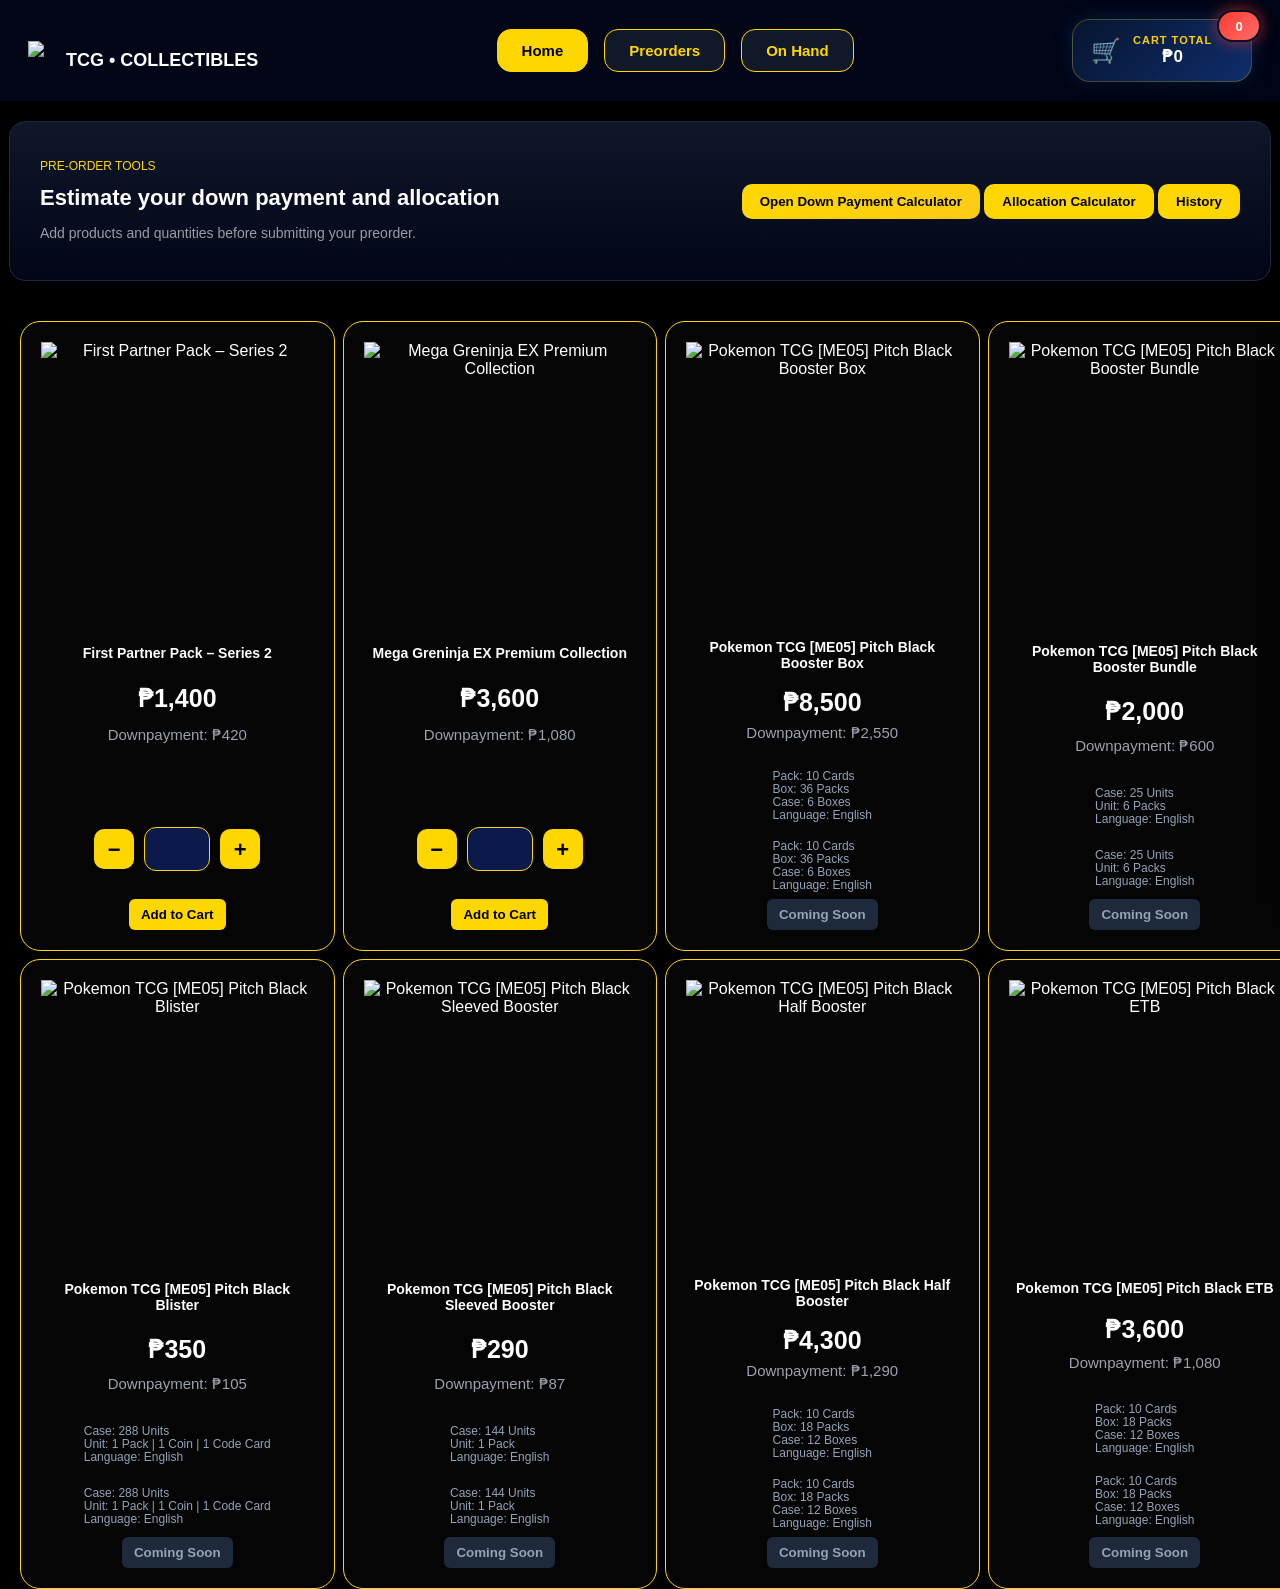
==== index.html @ 14886c49 "Add files via upload" ====
<!DOCTYPE html>

<html lang="en">
<head>
<meta charset="UTF-8">
<meta name="viewport" content="width=device-width, initial-scale=1.0">
<title>ZAKENZA Preorder</title>
<link rel="stylesheet" href="style.css">
</head>

<body>


<div class="topbar">

    <div class="top-left">

        <div class="logo">
            <img src="assets/zakenza-logo.png">
        </div>

        <h1>TCG • COLLECTIBLES</h1>

    </div>

    <!-- CENTER NAV -->
    <div class="top-nav">

        <a href="index.html" class="nav-btn active">
            Home
        </a>

        <a href="index.html" class="nav-btn">
            Preorders
        </a>

        <a href="onhand.html" class="nav-btn">
            On Hand
        </a>

    </div>

    <button class="cart-btn" onclick="toggleCart()">

    <div class="cart-left">
        <span class="cart-icon">🛒</span>

        <div class="cart-info">
            <span class="cart-label">
                Cart Total
            </span>

            <span id="cart-total">
                ₱0
            </span>
        </div>
    </div>

    <span id="cart-count"
    class="cart-badge">
        0
    </span>

</button>


</div>

<div id="cartDrawer" class="cart-drawer">

    <div class="cart-header">
        <h2>YOUR CART</h2>

        <button onclick="toggleCart()">✕</button>
    </div>

   <div id="cartItems" class="cart-items"></div>

<div class="cart-footer">
    <div class="summary-row">
        <span>Total:</span>
        <span id="cartTotal">₱0</span>
    </div>

    <div class="summary-row dp">
        <span>30% DP:</span>
        <span id="cartDP">₱0</span>
    </div>

   <button 
    class="checkout-btn messenger-btn"
    onclick="window.open('https://m.me/marquez.1927/','_blank')">

    Assisted Checkout

</button>

<button
class="checkout-btn qr-btn"
onclick="toggleQR()"
>
    Self Checkout
</button>    
</button>

</div>
        

</div>


<div class="hero-box eurus-style">
  
  <div class="hero-left">
    <p class="tag">PRE-ORDER TOOLS</p>
    <h2>Estimate your down payment and allocation</h2>
    <p class="subtext">
      Add products and quantities before submitting your preorder.
    </p>
  </div>

  <div class="hero-actions">
    <button class="btn btn-gold" onclick="toggleCalculator()">
      Open Down Payment Calculator
    </button>

    <button class="btn btn-dark" onclick="toggleAllocation()">Allocation Calculator</button>
    <button class="btn btn-Gold" onclick="toggleHistory()">History</button>
  </div>

</div>

     
</header>

<!-- ✅ OPEN DOWNPAYMENT CALCULATOR MODAL -->
<div id="calcModal" class="calc-modal hidden">

  <div class="calc-box">

    <div class="calc-header">
      <div>
        <span class="tag">ORDER PLANNING</span>
        <h2>Down Payment Calculator</h2>
      </div>
      <button onclick="toggleCalculator()">✕</button>
    </div>

    <!-- PRODUCT SELECT -->
    <div class="calc-top">
      <select id="calc-product"></select>
      <button onclick="addItem()">Add Product</button>
    </div>

    <!-- TABLE -->
    <div id="calc-items"></div>

    <!-- SUMMARY -->
    <div class="calc-summary">
      <div>
        <p>Items</p>
        <h3 id="calc-count">0</h3>
      </div>

      <div>
        <p>Order Total</p>
        <h3 id="calc-total">₱0</h3>
      </div>

      <div>
        <p>30% Down Payment</p>
        <h3 id="calc-dp">₱0</h3>
      </div>
    </div>

  </div>
</div>

<!-- ALLOCATION MODAL -->
<div id="allocationModal" class="alloc-modal ">
  <div class="alloc-box">

    <div class="alloc-header">
      <div>
        <span class="alloc-tag">ALLOCATION TOOL</span>
        <h2>Allocation Calculator</h2>
      </div>
      <button onclick="toggleAllocation()">✕</button>
    </div>

    <p class="alloc-desc">
      Calculate how many units you will receive based on allocation.
    </p>

    <div class="alloc-grid">

      <!-- LEFT INPUTS -->
      <div class="alloc-inputs">
        <label>Allocation %</label>
        <input id="alloc-input" type="number" step="0.01" placeholder="8.62" oninput="updateAllocation()">

        <label>Units Ordered</label>
        <input id="units-input" type="number" placeholder="100" oninput="updateAllocation()">
      </div>

      <!-- RIGHT RESULT -->
      <div class="alloc-result-box">
        <p>ACTUAL UNITS YOU WILL RECEIVE</p>
        <h1 id="alloc-result">0</h1>

        <div class="alloc-formula" id="alloc-formula"></div>
        <div class="alloc-note" id="alloc-note"></div>
      </div>

    </div>

  </div>
</div>

<div id="qrModal" class="qr-modal hidden">

  <div class="zakenza-pay-box">

    <!-- HEADER -->
    <div class="zakenza-pay-header">

      <div>
        <p class="pay-tag">
          ZAKENZA CHECKOUT
        </p>

        <h2>
          ORDER BREAKDOWN
        </h2>
      </div>

      <button onclick="toggleQR()" class="close-pay">
        ✕
      </button>

    </div>

    <!-- SUMMARY -->
    <div class="zakenza-summary">

     <div class="checkout-summary">

    <div class="summary-top">
        <div>
            <p>TOTAL DOWNPAYMENT DUE (30%)</p>

            <h1 id="checkoutDP">₱0</h1>
        </div>

        <div class="pay-now">
            TO BE PAID NOW
        </div>
    </div>

    <div class="summary-line"></div>

    <div class="summary-bottom">
        <span>BALANCE REMAINING LATER:</span>

        <span id="checkoutBalance">₱0</span>
    </div>

</div>

    <!-- PAYMENT METHODS -->
    <div class="zakenza-payment-grid">

      <!-- GCASH -->
      <div class="zakenza-payment-card">

        <img src="assets/gcash-qr.png">

        <h3>GCash</h3>

        <p>Jose Bernardo Marquez</p>

      </div>

      <!-- MARIBANK -->
      <div class="zakenza-payment-card">

        <img src="assets/maribank-qr.png">

        <h3>MariBank</h3>

        <p>Jose Bernardo Marquez</p>

      </div>

    </div>

    <!-- NOTE -->
    <div class="zakenza-note">

      Pre-orders are subject to supplier allocation.
      By placing a preorder, customer acknowledges
      possible allocation cuts.

    </div>

    <!-- BUTTON -->
    <a
      href="https://m.me/marquez.1927"
      target="_blank"
      class="zakenza-send-btn"
    >
      SEND PROOF TO MESSENGER
    </a>



SEND ORDER

</button>

  </div>

</div>
  </div>

</div>


<!-- SCRIPTS -->
<div id="productContainer"></div>
<script src="script.js"></script>

</body>
</html>
---- style.css ----
body {
  background: #000;
  color: #fff;
  font-family: Arial, sans-serif;
  margin: 0;
}

h1 {
  text-align: center;
  padding: 20px;
  border-bottom: 1px solid gold;
}

#productContainer {
  display: grid;
  grid-template-columns: repeat(3, 1fr);
  gap: 25px; /* more breathing room */
  padding: 30px;
}

.card {
  border: 1px solid gold;
  border-radius: 12px;
  padding: 20px;
  background: #0a0a0a;
  text-align: center;

  display: flex;
  flex-direction: column;
  justify-content: space-between;
}

.card img {
  width: 100%;
  height: 220px;
  object-fit: contain;
  margin-bottom: 10px;
}

.card h3 {
  margin: 10px 0;
}

.timer {
  background: #1a2233;
  padding: 10px;
  border-radius: 8px;
  margin: 10px 0;
  font-size: 14px;
}

.qty {
  display: flex;
  justify-content: center;
  gap: 10px;
  margin-top: 10px;
}

button {
  background: gold;
  border: none;
  padding: 8px 12px;
  border-radius: 6px;
  cursor: pointer;
  font-weight: bold;
}

button:hover {
  background: #ffd700;
}

.summary {
  text-align: center;
  padding: 30px;
  border-top: 1px solid gold;
}

.checkout-btn {
  margin-top: 10px;
  background: gold;
  color: black;
  padding: 10px 20px;
  border-radius: 8px;
  font-weight: bold;
}

/* Optional hover effect */
.card:hover {
  transform: scale(1.02);
  transition: 0.2s;
  box-shadow: 0 0 15px gold;
}



.card {
  background: #111;
  border: 1px solid rgba(255, 215, 0, 0.15);
  border-radius: 12px;
  padding: 15px;
  color: white;
}


/* IMAGE FIX */
.card img {
  width: 100%;
  height: 180px;
  object-fit: contain;
}

/* DP BOX */
.dp-box {
  margin-top: 20px;
  padding: 20px;
  border-radius: 10px;
  background: linear-gradient(135deg, #1e3a8a, #2563eb);
  text-align: center;
}

.product-card {
  display: flex;
  flex-direction: column;
  justify-content: space-between;
  align-items: center;

  background: #0d0d0d;
  border: 1px solid gold;
  border-radius: 12px;
  padding: 20px;

  height: 100%;
  text-align: center;

  transition: 0.2s;
}

#productContainer {
  display: grid;
  grid-template-columns: repeat(2, 1fr);
  gap: 20px;
  padding: 20px;
  max-width: 1400px;
  margin: auto;
}


}

.product-card:hover {
  transform: translateY(-3px);
  box-shadow: 0 0 10px rgba(0,0,0,0.6);
}

.product-card img {
  width: 100%;
  height: 160px;
  object-fit: contain;
}

.product-card h3 {
  font-size: 14px;
  margin: 10px 0;
}

.price {
  font-size: 18px;
  font-weight: bold;
  color: #00ffcc;
}

.products-grid{
    display:grid;
    grid-template-columns:repeat(4,1fr);
    gap:30px;
    padding:40px;
}

.product-card{
    background:#050505;
    border:1px solid gold;
    border-radius:20px;
    padding:20px;
    text-align:center;

    width:100%;
    max-width:280px;
}

.product-card img{
    width:100%;
    height:260px;
    object-fit:contain;
    margin-bottom:20px;
}

.onhand-grid{
    display:grid;
    grid-template-columns:repeat(auto-fit,minmax(260px,1fr));
    gap:30px;

    padding:30px;
    max-width:1400px;
    margin:auto;
}


/* 🔥 HIDE CALCULATOR */
.hidden {
  display: none !important;
}

/* Optional smooth show */
#calculatorBox {
  transition: all 0.3s ease;
}

/* EURUS STYLE HERO */
.eurus-style {
  background: linear-gradient(180deg, #0f172a, #020617);
  border: 1px solid #1e293b;
  border-radius: 16px;
  padding: 25px 30px;
  margin: 20px auto;
  max-width: 1200px;

  display: flex;
  justify-content: space-between;
  align-items: center;
  gap: 20px;
}

.hero-left h2 {
  margin: 5px 0;
  font-size: 22px;
}

.hero-left .subtext {
  opacity: 0.6;
  font-size: 14px;
}

/* BUTTON SYSTEM (UPGRADED) */
.btn {
  padding: 10px 18px;
  border-radius: 10px;
  font-weight: 600;
  cursor: pointer;
  border: none;
  transition: 0.2s;
}


/* 🔥 GOLD PRIMARY */
.btn-gold {
  background: linear-gradient(135deg, gold, #facc15);
  color: black;
}

.btn-dark:hover {
  background: #374151;
}



/* TOPBAR */
.topbar{
    display:grid;
    grid-template-columns:auto 1fr auto;
    align-items:center;

    padding:18px 28px;

    background:#020617;
    
    gap:40px;
}

/* LEFT SIDE */
.top-left{
    display:flex;
    align-items:center;
    gap:2px;
}

.logo img{
    height:72px;
    width:auto;
}

.top-left h1{
    font-size:18px;
    color:white;
    white-space:nowrap;

}

.top-left h1{
    border-bottom:none !important;
    text-decoration:none !important;
    padding-bottom:0 !important;
}

.top-left h1::after{
    display:none !important;
}


/* CENTER NAV */
.top-nav{
    display:flex;
    justify-content:center;
    align-items:center;
    gap:16px;
}

/* NAV BUTTONS */
.nav-btn{
    padding:12px 24px;

    border-radius:14px;

    background:#111827;
    border:1px solid gold;

    color:gold;
    text-decoration:none;

    font-weight:700;
    font-size:15px;

    transition:.2s;
}

.nav-btn:hover{
    background:gold;
    color:black;
}

.nav-btn.active{
    background:gold;
    color:black;
}

/* CART */
.cart-box{
    justify-self:end;

    display:flex;
    align-items:center;
    gap:18px;

    background:linear-gradient(135deg,#0b1d4d,#102a6d);

    border:1px solid rgba(255,215,0,.3);
    border-radius:20px;

    padding:16px 24px;

    width:100%;
    min-width:320px;
    max-width:520px;
}

/* PRODUCT GRID - 4 PER ROW */
#productContainer {
  display: grid;
  grid-template-columns: repeat(4, 1fr);
  gap: 50px;
  padding: 20px;
}


.card:hover {
  transform: translateY(-5px);
  transition: 0.3s ease;
  border-color: gold;
}


/* PRICE */
.price {
  font-size: 25px;
  font-weight: bold;
  color: #fff;
}

.dp {
  font-size: 15px;
  color: #9ca3af;
  margin-bottom: 10px;
}




/* OPEN = ACTIVE */
.btn-add.open {
  background: gold;
  color: black;
  cursor: pointer;
}

/* COMING / CLOSED */
.btn-add.coming,
.btn-add.closed {
  background: #1e293b;
  color: #94a3b8;
  cursor: not-allowed;
}

/* hover only for open */
.btn-add.open:hover {
  background: #ffd700;
  transform: translateY(-1px);
}

.details {
  text-align: left;   /* 👈 LEFT ALIGN */
  font-size: 12px;    /* 👈 SMALLER FONT */
  color: #94a3b8;
  margin-top: 10px;
  line-height: 1;
}

.product-card {
  text-align: center; /* keeps title centered */
}

.details p {
  margin: 1px 0;
}

.details p {
  display: flex;
  justify-content: space-between;
}

/* MODAL OPEN DOWNPAYMENT */
.calc-modal {
  position: fixed;
  inset: 0;
  background: rgba(0,0,0,0.7);
  display: flex;
  justify-content: center;
  align-items: center;
  z-index: 999;
}

.calc-modal.hidden {
  display: none;
}

.calc-box {
  width: 900px;
  background: #0b0b0b;
  border: 1px solid gold;
  border-radius: 14px;
  padding: 20px;
}

/* HEADER */
.calc-header {
  display: flex;
  justify-content: space-between;
  align-items: center;
}

.calc-header h2 {
  margin: 0;
}

.tag {
  color: gold;
  font-size: 12px;
}

/* TOP */
.calc-top {
  display: flex;
  gap: 10px;
  margin: 15px 0;
}

.calc-top select {
  flex: 1;
  padding: 10px;
  background: #111;
  border: 1px solid gold;
  color: white;
}

.calc-top button {
  background: gold;
  border: none;
  padding: 10px 15px;
  font-weight: bold;
  cursor: pointer;
}

/* ITEMS */
.calc-item {
  display: flex;
  justify-content: space-between;
  align-items: center;
  background: #111;
  border: 1px solid rgba(255,215,0,0.2);
  border-radius: 10px;
  padding: 10px;
  margin-bottom: 10px;
}

.calc-item input {
  width: 80px;
  padding: 5px;
  background: #000;
  border: 1px solid gold;
  color: white;
}

/* SUMMARY */
.calc-summary {
  display: flex;
  justify-content: space-between;
  margin-top: 20px;
  gap: 10px;
}

.calc-summary div {
  flex: 1;
  background: #111;
  padding: 15px;
  border-radius: 10px;
  text-align: center;
}

.calc-summary h3 {
  margin: 5px 0 0;
  color: gold;
}

/* =========================
   ALLOCATION MODAL (CLEAN FIX)
========================= */

.alloc-modal {
  position: fixed;
  inset: 0;
  background: rgba(0, 0, 0, 0.6);

  display: flex;
  align-items: center;
  justify-content: center;

  opacity: 0;
  visibility: hidden;
  pointer-events: none;

  transition: 0.2s ease;
  z-index: 9999;
}

/* SHOW STATE */
.alloc-modal.show {
  opacity: 1;
  visibility: visible;
  pointer-events: auto;
}

/* BOX */
.alloc-box {
  width: 90%;
  max-width: 850px;
  background: linear-gradient(135deg, #0b1220, #020617);
  border: 1px solid rgba(255, 215, 0, 0.2);
  border-radius: 16px;
  padding: 25px;
  color: white;

  transform: scale(0.95);
  transition: 0.2s ease;
}

/* ANIMATION */
.alloc-modal.show .alloc-box {
  transform: scale(1);
}

/* HEADER */
.alloc-header {
  display: flex;
  justify-content: space-between;
  align-items: center;
}

.alloc-header h2 {
  margin: 0;
}

.alloc-tag {
  font-size: 12px;
  color: gold;
}

/* DESCRIPTION */
.alloc-desc {
  margin: 10px 0 20px;
  opacity: 0.7;
}

/* GRID */
.alloc-grid {
  display: grid;
  grid-template-columns: 1fr 1fr;
  gap: 20px;
}

/* INPUTS */
.alloc-inputs label {
  display: block;
  margin-top: 10px;
  font-size: 13px;
}

.alloc-inputs input {
  width: 100%;
  padding: 12px;
  margin-top: 5px;

  background: #0a0a0a;
  border: 1px solid rgba(255, 215, 0, 0.2);
  border-radius: 10px;

  color: white;
}

/* RESULT BOX */
.alloc-result-box {
  background: #0a0a0a;
  border: 1px solid rgba(255, 215, 0, 0.2);
  border-radius: 12px;
  padding: 20px;
}

.alloc-result-box h1 {
  font-size: 48px;
  margin: 10px 0;
  color: gold;
}

/* TEXT */
.alloc-formula {
  font-size: 13px;
  opacity: 0.8;
}

.alloc-note {
  font-size: 12px;
  opacity: 0.6;
  margin-top: 5px;
}

.qty-box{
    display:flex;
    align-items:center;
    justify-content:center;
    gap:10px;
    margin:15px 0;
}

.qty-btn{
    width:40px;
    height:40px;
    border:none;
    border-radius:10px;
    background:#ffd700;
    font-size:22px;
    font-weight:bold;
    cursor:pointer;
}

.qty-btn:hover {
  transform: scale(1.08);
  box-shadow: 0 0 10px gold;
}

.qty-value {
  color: white;
  font-size: 18px;
  font-weight: bold;
  min-width: 20px;
  text-align: center;
}

.qty-input{
    width:60px;
    height:40px;
    text-align:center;
    border-radius:12px;
    border:1px solid #ffd700;
    background:#0b1a4a;
    color:white;
    font-size:20px;
    font-weight:bold;
}

.cart-btn{
    position: relative;
    display: flex;
    align-items: center;
    gap: 10px;

    background: linear-gradient(
        135deg,
        #1d4ed8,
        #2563eb
    );

    color: white;

    border: none;

    padding: 14px 22px;

    border-radius: 18px;

    font-weight: 700;
    font-size: 22px;

    cursor: pointer;

    box-shadow:
    0 0 20px rgba(37,99,235,.35);

    transition: .2s;
}

.cart-btn{
    position: relative;

    display: flex;
    align-items: center;
    justify-content: space-between;

    min-width: 180px;

    padding: 14px 18px;

    border: 1px solid rgba(255,215,0,.25);

    border-radius: 18px;

    background:
    linear-gradient(
        135deg,
        #07152f,
        #0f2d6b
    );

    color: white;

    cursor: pointer;

    transition: .25s ease;

    box-shadow:
    0 10px 30px rgba(0,0,0,.45),
    0 0 20px rgba(37,99,235,.25);
}

.cart-btn:hover{
    transform: translateY(-3px);

    box-shadow:
    0 15px 35px rgba(0,0,0,.6),
    0 0 25px rgba(255,215,0,.15);
}

.cart-left{
    display: flex;
    align-items: center;
    gap: 12px;
}

.cart-icon{
    font-size: 24px;
}

.cart-info{
    display: flex;
    flex-direction: column;
}

.cart-label{
    font-size: 11px;
    color: #facc15;
    letter-spacing: 1px;
    text-transform: uppercase;
}

#cart-total{
    font-size: 17px;
    font-weight: 800;
}

.cart-badge{
    position: absolute;

    top: -10px;
    right: -10px;

    min-width: 28px;
    height: 28px;

    padding: 0 6px;

    border-radius: 999px;

    background:
    linear-gradient(
        135deg,
        #ff3b30,
        #ff6b6b
    );

    color: white;

    display: flex;
    align-items: center;
    justify-content: center;

    font-size: 13px;
    font-weight: 800;

    border: 2px solid #0b1020;

    box-shadow:
    0 0 15px rgba(255,59,48,.6);
}

.cart-drawer{
    position:fixed;
    top:0;
    right:-420px;
    width:380px;
    height:100vh;
    background:#050505;
    border-left:2px solid #ffd700;
    z-index:9999;
    transition:0.35s ease;
    display:flex;
    flex-direction:column;
    box-shadow:-10px 0 30px rgba(0,0,0,0.5);
}

.cart-drawer.show{
    right:0;
}

.cart-header{
    padding:24px 20px;
    border-bottom:1px solid rgba(255,255,255,0.08);
    display:flex;
    justify-content:space-between;
    align-items:center;
}

.cart-header h2{
    color:white;
    font-size:30px;
    font-weight:800;
    margin:0;
}

.cart-close{
    width:36px;
    height:36px;
    border:none;
    border-radius:10px;
    background:#ffd700;
    color:black;
    font-weight:800;
    cursor:pointer;
}

.cart-items{
    flex:1;
    overflow-y:auto;
    padding:20px;
}

.cart-item{
    display:flex;
    gap:14px;
    padding:16px 0;
    border-bottom:1px solid rgba(255,255,255,0.08);
}

.cart-item-img{
    width:75px;
    height:75px;
    object-fit:contain;
    background:#0f172a;
    border:1px solid #ffd700;
    border-radius:12px;
    padding:6px;
    flex-shrink:0;
}

.cart-item-details{
    flex:1;
}

.cart-item-name{
    color:white;
    font-size:14px;
    font-weight:700;
    line-height:1.4;
    margin-bottom:8px;
}

.cart-item-price{
    color:#ffd700;
    font-size:18px;
    font-weight:800;
    margin-bottom:12px;
}

.cart-controls{
    display:flex;
    justify-content:space-between;
    align-items:center;
}

.cart-qty{
    display:flex;
    align-items:center;
    gap:8px;
}

.cart-qty button{
    width:28px;
    height:28px;
    border:none;
    border-radius:8px;
    background:#142c7d;
    color:white;
    font-weight:700;
    cursor:pointer;
}

.cart-qty span{
    color:white;
    font-weight:700;
    min-width:20px;
    text-align:center;
}

.remove-btn{
    border:none;
    background:#ff2d2d;
    color:white;
    padding:7px 12px;
    border-radius:8px;
    cursor:pointer;
    font-size:12px;
    font-weight:700;
}

.cart-footer{
    padding:20px;
    border-top:1px solid rgba(255,255,255,0.08);
    background:#08122c;
}

.summary-row{
    display:flex;
    justify-content:space-between;
    align-items:center;
    margin-bottom:12px;
    color:white;
    font-size:15px;
    font-weight:700;
}

.summary-row.dp{
    color:#ffd700;
    font-size:20px;
    font-weight:800;
    margin-bottom:20px;
}

.checkout-btn,
.qr-btn{
    width:100%;
    border:none;
    border-radius:12px;
    padding:15px;
    font-size:14px;
    font-weight:800;
    cursor:pointer;
    transition:0.2s ease;
}

.checkout-btn{
    background:#0f2f91;
    color:white;
    margin-bottom:10px;
}

.qr-btn{
    background:#2563eb;
    color:white;
}

.checkout-btn:hover,
.qr-btn:hover{
    transform:translateY(-2px);
}

.cart-items::-webkit-scrollbar{
    width:6px;
}

.cart-items::-webkit-scrollbar-thumb{
    background:#ffd700;
    border-radius:10px;
}

.qr-modal{
    position:fixed;
    inset:0;
    background:rgba(0,0,0,.85);
    display:flex;
    align-items:center;
    justify-content:center;
    z-index:9999;
    padding:20px;
}

.qr-box{
    width:900px;
    max-width:100%;
    background:#020817;
    border:1px solid gold;
    border-radius:24px;
    padding:30px;
}

.qr-header{
    display:flex;
    justify-content:space-between;
    align-items:center;
    color:white;
    margin-bottom:10px;
}

.qr-header h2{
    font-size:32px;
    font-weight:800;
}

.qr-header button{
    background:gold;
    border:none;
    width:40px;
    height:40px;
    border-radius:10px;
    cursor:pointer;
    font-weight:bold;
}




.qr-sub{
    color:#94a3b8;
    margin-bottom:25px;
}

.qr-grid{
    display:grid;
    grid-template-columns:1fr 1fr;
    gap:25px;
}

.qr-card{
    background:#08122b;
    border:1px solid #1e3a8a;
    border-radius:20px;
    padding:20px;
    text-align:center;
}

.qr-card h3{
    color:gold;
    margin-top:15px;
    font-size:24px;
}

.qr-name{
    color:white;
    opacity:.8;
}

.qr-note{
    margin-top:25px;
    text-align:center;
    color:#cbd5e1;
    font-size:14px;
}

.hidden{
    display:none;
}

@media(max-width:768px){

    .qr-grid{
        grid-template-columns:1fr;
    }

    .qr-box{
        padding:20px;
    }
}

.qr-card img{
    width:100%;
    height:260px;

    object-fit:contain;

    display:block;

    margin:0 auto;

    background:#f5f5f5;

    border-radius:14px;

    padding:10px;
}

.qr-card{
    display:flex;
    flex-direction:column;
    justify-content:flex-start;

    align-items:center;

    min-height:430px;
}

.qr-grid{
    display:grid;

    grid-template-columns:1fr 1fr;

    gap:20px;

    align-items:start;
}


.messenger-link{
    color:gold;
    font-weight:700;
    text-decoration:none;
}

.messenger-link:hover{
    text-decoration:underline;
}

.zakenza-pay-box{
    width:680px;
    max-width:95%;
    background:#050505;
    border:2px solid gold;
    border-radius:28px;
    padding:22px;
    color:white;
}

.zakenza-pay-header{
    display:flex;
    justify-content:space-between;
    align-items:center;
    margin-bottom:25px;
}

.pay-tag{
    color:gold;
    font-size:13px;
    font-weight:700;
    margin-bottom:5px;
}

.zakenza-pay-header h2{
    font-size:28px;
    font-weight:900;
}

.close-pay{
    width:42px;
    height:42px;
    border:none;
    border-radius:14px;
    background:gold;
    font-size:20px;
    cursor:pointer;
    font-weight:bold;
}

.zakenza-summary{
    background:linear-gradient(135deg,#001847,#0b2d8f);
    border-radius:20px;
    padding:18px 22px;
    margin-bottom:18px;
}

.summary-top{
    display:flex;
    justify-content:space-between;
    align-items:flex-end;
}

.summary-top p{
    color:#cbd5e1;
    font-size:14px;
}

.summary-top h1{
    font-size:34px;
    color:gold;
    margin-top:6px;
    margin-bottom:0;
}

.pay-now{
    font-weight:800;
    color:white;
    font-size:14px;
}

.summary-bottom{
    margin-top:12px;
    padding-top:10px;
    border-top:1px solid rgba(255,255,255,.15);

    display:flex;
    justify-content:space-between;

    font-weight:700;
    font-size:14px;
}

.zakenza-payment-grid{
    display:grid;
    grid-template-columns:1fr 1fr;
    gap:14px;
    margin-bottom:18px;
}

.zakenza-payment-card{
    background:#08122b;
    border:1px solid #1e40af;
    border-radius:18px;

    padding:14px;

    display:flex;
    flex-direction:column;
    align-items:center;

    overflow:hidden;
}

.zakenza-payment-card img{
    width:260px;
    height:260px;

    object-fit:contain;
    object-position:center;

    display:block;

    margin:auto;

    background:#f5f5f5;

    border-radius:14px;

    padding:12px;
}

.zakenza-payment-card{
    min-height:420px;
}

.zakenza-payment-card h3{
    margin-top:14px;
    color:gold;
    font-size:20px;
}

.zakenza-payment-card p{
    color:#cbd5e1;
    margin-top:8px;
    font-size:13px;
}

.zakenza-note{
    background:#111827;
    border:1px dashed rgba(255,255,255,.2);
    border-radius:18px;

    padding:14px;

    text-align:center;

    color:#cbd5e1;

    line-height:1.5;

    margin-bottom:18px;

    font-size:13px;
}

.zakenza-send-btn{
    display:flex;
    justify-content:center;
    align-items:center;

    width:100%;
    height:54px;

    background:linear-gradient(135deg,#1d4ed8,#2563eb);

    border-radius:14px;

    color:white;
    text-decoration:none;

    font-weight:900;
    font-size:17px;

    transition:.2s;
}

.zakenza-send-btn:hover{
    transform:translateY(-2px);
    opacity:.9;
}

@media(max-width:768px){

    .zakenza-payment-grid{
        grid-template-columns:1fr;
    }

    .summary-top{
        flex-direction:column;
        align-items:flex-start;
        gap:10px;
    }

.stock{
    color:#7cff7c;
    font-size:14px;
    margin-top:8px;
    margin-bottom:10px;
    font-weight:600;
}

.cart-drawer{
    position: fixed;
    top: 0;
    right: -420px;
    width: 380px;
    height: 100vh;
    background: #111;
    border-left: 2px solid gold;
    z-index: 999999;
    transition: 0.3s ease;
    padding: 20px;
    overflow-y: auto;
}

.cart-drawer.open{
    right: 0;
}

.cart-header{
    display: flex;
    justify-content: space-between;
    align-items: center;
    margin-bottom: 20px;
}

.cart-header h2{
    color: gold;
}

.cart-items{
    color: white;
}

.cart-footer{
    margin-top: 20px;
}
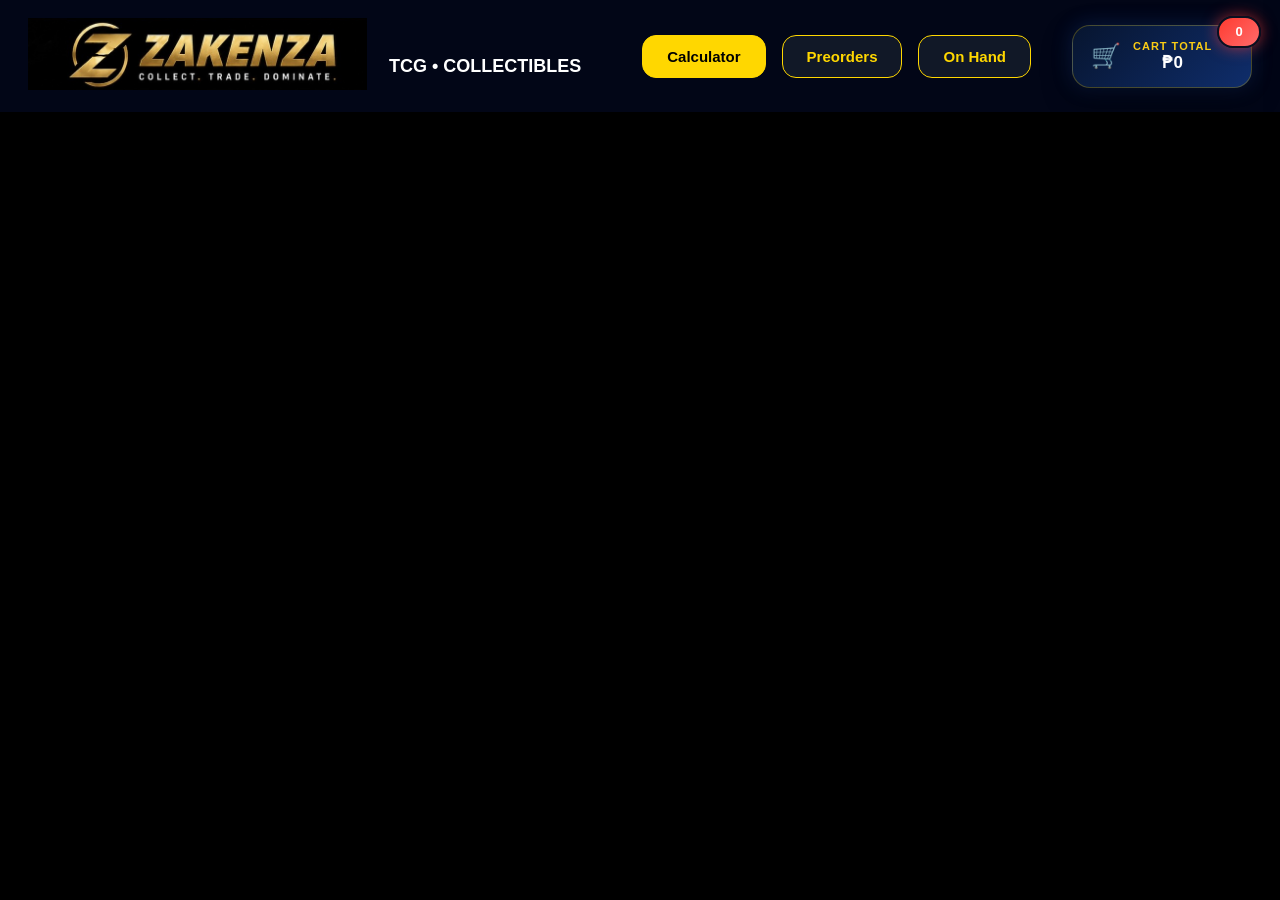
==== commit bea4e67b: "Update index.html" ====
--- a/index.html
+++ b/index.html
@@ -26,9 +26,9 @@
     <!-- CENTER NAV -->
     <div class="top-nav">
 
-        <a href="index.html" class="nav-btn active">
-            Home
-        </a>
+        <button class="nav-btn active" onclick="toggleCalculator()">
+    Calculator
+</button>
 
         <a href="index.html" class="nav-btn">
             Preorders
@@ -109,113 +109,90 @@
 </div>
 
 
-<div class="hero-box eurus-style">
-  
-  <div class="hero-left">
-    <p class="tag">PRE-ORDER TOOLS</p>
-    <h2>Estimate your down payment and allocation</h2>
-    <p class="subtext">
-      Add products and quantities before submitting your preorder.
-    </p>
   </div>
 
-  <div class="hero-actions">
-    <button class="btn btn-gold" onclick="toggleCalculator()">
-      Open Down Payment Calculator
-    </button>
-
-    <button class="btn btn-dark" onclick="toggleAllocation()">Allocation Calculator</button>
-    <button class="btn btn-Gold" onclick="toggleHistory()">History</button>
-  </div>
-
-</div>
-
-     
-</header>
-
-<!-- ✅ OPEN DOWNPAYMENT CALCULATOR MODAL -->
+</div>
+
+
+<!-- CALCULATOR MODAL -->
+<!-- CALCULATOR MODAL -->
 <div id="calcModal" class="calc-modal hidden">
 
-  <div class="calc-box">
-
-    <div class="calc-header">
-      <div>
-        <span class="tag">ORDER PLANNING</span>
-        <h2>Down Payment Calculator</h2>
-      </div>
-      <button onclick="toggleCalculator()">✕</button>
-    </div>
-
-    <!-- PRODUCT SELECT -->
-    <div class="calc-top">
-      <select id="calc-product"></select>
-      <button onclick="addItem()">Add Product</button>
-    </div>
-
-    <!-- TABLE -->
-    <div id="calc-items"></div>
-
-    <!-- SUMMARY -->
-    <div class="calc-summary">
-      <div>
-        <p>Items</p>
-        <h3 id="calc-count">0</h3>
-      </div>
-
-      <div>
-        <p>Order Total</p>
-        <h3 id="calc-total">₱0</h3>
-      </div>
-
-      <div>
-        <p>30% Down Payment</p>
-        <h3 id="calc-dp">₱0</h3>
-      </div>
-    </div>
-
-  </div>
-</div>
-
-<!-- ALLOCATION MODAL -->
-<div id="allocationModal" class="alloc-modal ">
-  <div class="alloc-box">
-
-    <div class="alloc-header">
-      <div>
-        <span class="alloc-tag">ALLOCATION TOOL</span>
-        <h2>Allocation Calculator</h2>
-      </div>
-      <button onclick="toggleAllocation()">✕</button>
-    </div>
-
-    <p class="alloc-desc">
-      Calculate how many units you will receive based on allocation.
-    </p>
-
-    <div class="alloc-grid">
-
-      <!-- LEFT INPUTS -->
-      <div class="alloc-inputs">
-        <label>Allocation %</label>
-        <input id="alloc-input" type="number" step="0.01" placeholder="8.62" oninput="updateAllocation()">
-
-        <label>Units Ordered</label>
-        <input id="units-input" type="number" placeholder="100" oninput="updateAllocation()">
-      </div>
-
-      <!-- RIGHT RESULT -->
-      <div class="alloc-result-box">
-        <p>ACTUAL UNITS YOU WILL RECEIVE</p>
-        <h1 id="alloc-result">0</h1>
-
-        <div class="alloc-formula" id="alloc-formula"></div>
-        <div class="alloc-note" id="alloc-note"></div>
-      </div>
-
-    </div>
-
-  </div>
-</div>
+    <div class="calc-box">
+
+        <div class="calc-header">
+
+            <div>
+                <span class="tag">ORDER PLANNING</span>
+                <h2>Calculator</h2>
+            </div>
+
+            <button onclick="toggleCalculator()">✕</button>
+
+        </div>
+
+        <h3>Down Payment & Allocation Calculator</h3>
+
+        <div class="calc-top">
+
+            <label for="calc-product">Select Product</label>
+
+            <select
+                id="calc-product"
+                onchange="updateCalculator()">
+            </select>
+
+        </div>
+
+        <div class="alloc-grid">
+
+            <div class="alloc-inputs">
+
+               <label for="alloc-input">Allocation %</label>
+
+                <input
+                    id="alloc-input"
+                    type="number"
+                    step="0.01"
+                    placeholder="8.62"
+                    oninput="updateCalculator()">
+
+               <label for="units-input">Units Ordered</label>
+
+                <input
+                    id="units-input"
+                    type="number"
+                    placeholder="100"
+                    oninput="updateCalculator()">
+
+                <div class="calc-summary-card">
+
+                    <p>Total Down Payment (30%)</p>
+
+                    <h2 id="calc-dp">₱0</h2>
+
+                </div>
+
+            </div>
+
+            <div class="alloc-result-box">
+
+                <p>ACTUAL UNITS YOU WILL RECEIVE</p>
+
+                <h2 id="alloc-result">0 Units</h2>
+
+                <div id="alloc-formula"></div>
+
+                <div id="alloc-note"></div>
+
+            </div>
+
+        </div>
+
+    </div>
+
+</div>
+
 
 <div id="qrModal" class="qr-modal hidden">
 
@@ -265,6 +242,8 @@
         <span id="checkoutBalance">₱0</span>
     </div>
 
+
+
 </div>
 
     <!-- PAYMENT METHODS -->
@@ -304,31 +283,22 @@
     </div>
 
     <!-- BUTTON -->
-    <a
-      href="https://m.me/marquez.1927"
-      target="_blank"
-      class="zakenza-send-btn"
-    >
-      SEND PROOF TO MESSENGER
-    </a>
-
-
-
-SEND ORDER
-
-</button>
-
-  </div>
-
-</div>
-  </div>
-
-</div>
-
-
-<!-- SCRIPTS -->
+   <a
+    href="https://m.me/marquez.1927"
+    target="_blank"
+    class="zakenza-send-btn">
+    SEND PROOF TO MESSENGER
+</a>
+
+</div> <!-- zakenza-note area -->
+</div> <!-- zakenza-pay-box -->
+</div> <!-- qrModal -->
+
+<!-- PRODUCTS -->
 <div id="productContainer"></div>
+
+<script src="Products.js"></script>
 <script src="script.js"></script>
 
 </body>
-</html>+</html>
--- a/style.css
+++ b/style.css
@@ -9,25 +9,6 @@
   text-align: center;
   padding: 20px;
   border-bottom: 1px solid gold;
-}
-
-#productContainer {
-  display: grid;
-  grid-template-columns: repeat(3, 1fr);
-  gap: 25px; /* more breathing room */
-  padding: 30px;
-}
-
-.card {
-  border: 1px solid gold;
-  border-radius: 12px;
-  padding: 20px;
-  background: #0a0a0a;
-  text-align: center;
-
-  display: flex;
-  flex-direction: column;
-  justify-content: space-between;
 }
 
 .card img {
@@ -91,17 +72,6 @@
   box-shadow: 0 0 15px gold;
 }
 
-
-
-.card {
-  background: #111;
-  border: 1px solid rgba(255, 215, 0, 0.15);
-  border-radius: 12px;
-  padding: 15px;
-  color: white;
-}
-
-
 /* IMAGE FIX */
 .card img {
   width: 100%;
@@ -119,31 +89,19 @@
 }
 
 .product-card {
-  display: flex;
-  flex-direction: column;
-  justify-content: space-between;
-  align-items: center;
-
-  background: #0d0d0d;
-  border: 1px solid gold;
-  border-radius: 12px;
-  padding: 20px;
-
-  height: 100%;
-  text-align: center;
-
-  transition: 0.2s;
-}
-
-#productContainer {
-  display: grid;
-  grid-template-columns: repeat(2, 1fr);
-  gap: 20px;
-  padding: 20px;
-  max-width: 1400px;
-  margin: auto;
-}
-
+    display: flex;
+    flex-direction: column;
+    align-items: center;
+
+    background: #0d0d0d;
+    border: 1px solid gold;
+    border-radius: 12px;
+    padding: 20px;
+
+    height: auto;
+    text-align: center;
+
+    transition: 0.2s;
 
 }
 
@@ -163,36 +121,23 @@
   margin: 10px 0;
 }
 
-.price {
-  font-size: 18px;
-  font-weight: bold;
-  color: #00ffcc;
-}
-
-.products-grid{
-    display:grid;
-    grid-template-columns:repeat(4,1fr);
-    gap:30px;
-    padding:40px;
-}
-
-.product-card{
-    background:#050505;
-    border:1px solid gold;
-    border-radius:20px;
-    padding:20px;
-    text-align:center;
-
-    width:100%;
-    max-width:280px;
-}
-
-.product-card img{
-    width:100%;
-    height:260px;
-    object-fit:contain;
-    margin-bottom:20px;
-}
+
+
+.products-grid,
+.onhand-grid{
+    display: grid;
+    grid-template-columns: repeat(auto-fit, minmax(260px, 1fr));
+    gap: 22px;
+    justify-items: center;
+
+}
+
+
+
+.product-card:hover{
+    transform: translateY(-4px);
+}
+
 
 .onhand-grid{
     display:grid;
@@ -252,9 +197,11 @@
 
 
 /* 🔥 GOLD PRIMARY */
-.btn-gold {
-  background: linear-gradient(135deg, gold, #facc15);
-  color: black;
+.btn-gold{
+    margin-top: 14px;
+    padding: 10px 16px;
+    font-size: 13px;
+    border-radius: 10px;
 }
 
 .btn-dark:hover {
@@ -362,14 +309,14 @@
     max-width:520px;
 }
 
-/* PRODUCT GRID - 4 PER ROW */
-#productContainer {
-  display: grid;
-  grid-template-columns: repeat(4, 1fr);
-  gap: 50px;
-  padding: 20px;
-}
-
+#productContainer{
+    display:grid;
+    grid-template-columns:repeat(auto-fit,minmax(220px,1fr));
+    gap:20px;
+    padding:20px;
+    max-width:1600px;
+    margin:auto;
+}
 
 .card:hover {
   transform: translateY(-5px);
@@ -379,10 +326,10 @@
 
 
 /* PRICE */
-.price {
-  font-size: 25px;
-  font-weight: bold;
-  color: #fff;
+.price{
+    font-size: 18px;
+    font-weight: 700;
+    margin-top: 8px;
 }
 
 .dp {
@@ -421,10 +368,6 @@
   color: #94a3b8;
   margin-top: 10px;
   line-height: 1;
-}
-
-.product-card {
-  text-align: center; /* keeps title centered */
 }
 
 .details p {
@@ -661,11 +604,22 @@
 }
 
 .qty-box{
-    display:flex;
-    align-items:center;
-    justify-content:center;
-    gap:10px;
-    margin:15px 0;
+    display: flex;
+    gap: 8px;
+    margin-top: 14px;
+}
+
+.qty-box button{
+    width: 30px;
+    height: 30px;
+    border-radius: 8px;
+    font-size: 18px;
+}
+
+.qty-input{
+    width: 50px;
+    height: 30px;
+    text-align: center;
 }
 
 .qty-btn{
@@ -857,6 +811,13 @@
     right:0;
 }
 
+
+.cart-drawer.open{
+    right: 0;
+}
+
+
+
 .cart-header{
     padding:24px 20px;
     border-bottom:1px solid rgba(255,255,255,0.08);
@@ -1355,6 +1316,7 @@
     opacity:.9;
 }
 
+
 @media(max-width:768px){
 
     .zakenza-payment-grid{
@@ -1367,31 +1329,8 @@
         gap:10px;
     }
 
-.stock{
-    color:#7cff7c;
-    font-size:14px;
-    margin-top:8px;
-    margin-bottom:10px;
-    font-weight:600;
-}
-
-.cart-drawer{
-    position: fixed;
-    top: 0;
-    right: -420px;
-    width: 380px;
-    height: 100vh;
-    background: #111;
-    border-left: 2px solid gold;
-    z-index: 999999;
-    transition: 0.3s ease;
-    padding: 20px;
-    overflow-y: auto;
-}
-
-.cart-drawer.open{
-    right: 0;
-}
+}
+
 
 .cart-header{
     display: flex;
@@ -1412,6 +1351,188 @@
     margin-top: 20px;
 }
 
-
-
-
+@media (max-width: 768px){
+
+/* TOPBAR */
+.topbar{
+    flex-direction: column;
+    gap: 15px;
+    padding: 15px;
+}
+
+.top-left{
+    flex-direction: column;
+    text-align: center;
+}
+
+.logo img{
+    width: 220px;
+}
+
+/* NAV BUTTONS */
+.top-nav{
+    width: 100%;
+    justify-content: center;
+    flex-wrap: wrap;
+    gap: 10px;
+}
+
+.nav-btn{
+    padding: 10px 18px;
+    font-size: 14px;
+}
+
+/* TOOL BOX */
+.hero-tools{
+    flex-direction: column;
+    align-items: flex-start;
+    gap: 15px;
+}
+
+.hero-actions{
+    width: 100%;
+    display: flex;
+    flex-direction: column;
+    gap: 10px;
+}
+
+.hero-actions button{
+    width: 100%;
+}
+
+/* PRODUCTS */
+.product-grid,
+.onhand-grid{
+    grid-template-columns: 1fr;
+    padding: 15px;
+    gap: 20px;
+}
+
+.product-card img{
+    width: 100%;
+    height: auto;
+    object-fit: contain;
+}
+
+
+/* QR MODAL */
+.zakenza-pay-box{
+    width: 95%;
+    padding: 20px;
+}
+
+.zakenza-payment-grid{
+    grid-template-columns: 1fr;
+}
+
+/* TEXT */
+h1{
+    font-size: 22px;
+}
+
+.hero-title{
+    font-size: 30px;
+}
+
+/* MOBILE */
+
+    .header{
+        display:flex;
+        flex-direction:column;
+        align-items:center;
+        gap:15px;
+        padding:15px;
+    }
+
+    .logo img{
+        width:180px;
+        max-width:100%;
+        height:auto;
+    }
+
+    .header-title{
+        font-size:18px;
+        text-align:center;
+    }
+
+    .nav-links{
+        display:flex;
+        width:100%;
+        justify-content:center;
+        gap:10px;
+        flex-wrap:wrap;
+    }
+
+    .nav-links a,
+    .nav-btn{
+        min-width:90px;
+        padding:10px 15px;
+        font-size:14px;
+    }
+
+    .cart-summary,
+    .cart-total{
+        width:220px;
+        margin:0 auto;
+    }
+
+    /* Product Grid */
+    #productContainer,
+    .products-grid,
+    .onhand-grid{
+        display:grid;
+        grid-template-columns:repeat(2, 1fr);
+        gap:8px;
+        padding:8px;
+    }
+
+    /* Smaller Cards */
+    .product-card{
+        padding:8px;
+        min-height:auto;
+        height:auto;
+    }
+
+    .product-card img{
+        width:100%;
+        max-width:110px;
+        height:80px;
+        object-fit:contain;
+    }
+
+    .product-card h3{
+        font-size:12px;
+        line-height:1.2;
+        min-height:32px;
+        margin:6px 0;
+    }
+
+    .price{
+        font-size:13px;
+    }
+
+    .dp{
+        font-size:10px;
+    }
+
+    .details{
+        font-size:9px;
+        line-height:1.2;
+    }
+
+    .qty-btn{
+        width:28px;
+        height:28px;
+        font-size:18px;
+    }
+
+    .qty-input{
+        width:45px;
+        height:28px;
+    }
+
+    .btn-add{
+        font-size:11px;
+        padding:8px;
+    }
+}
